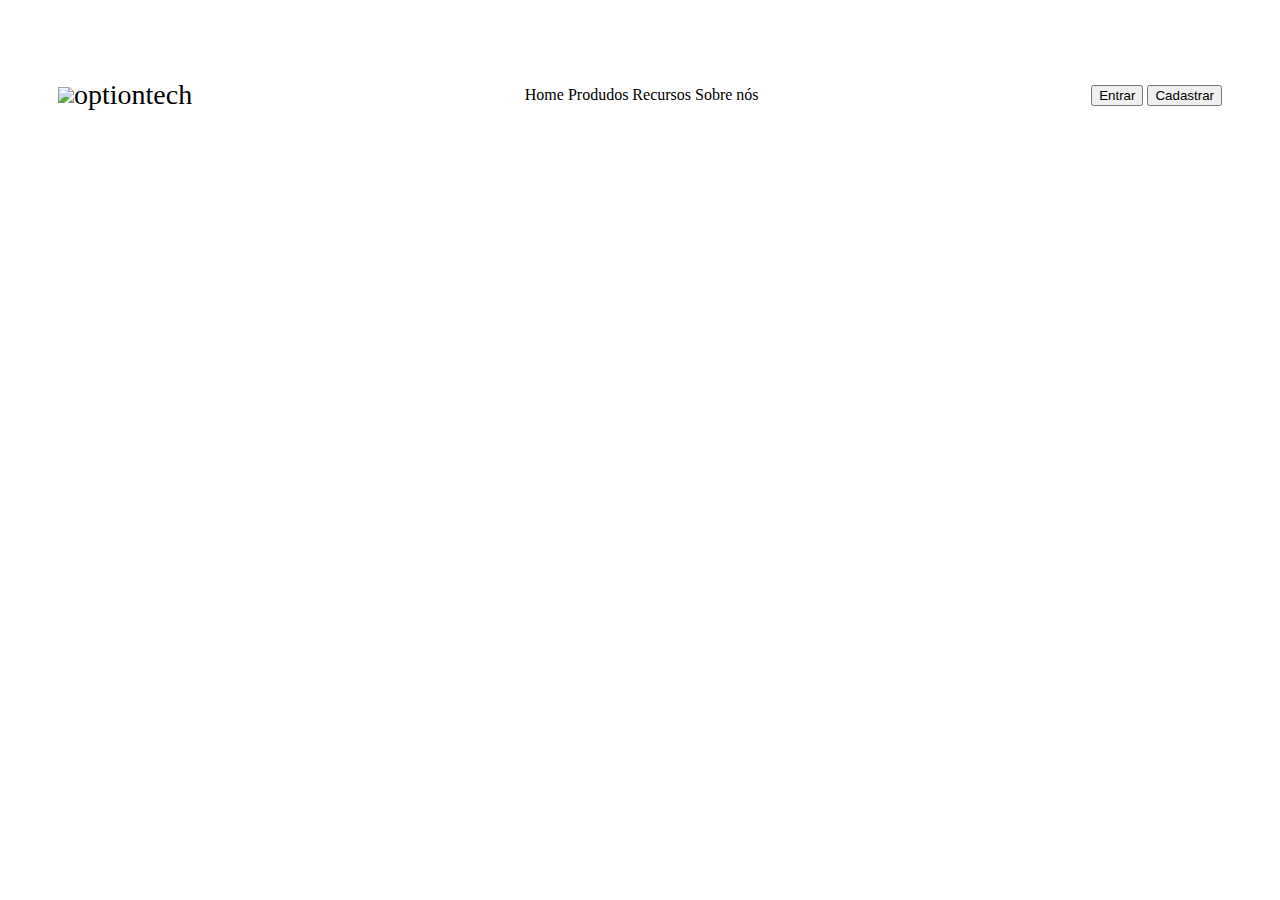
==== index.html @ b9449a47 "versao do esqueleto" ====
<!DOCTYPE html>
<html lang="pt-br">
<head>
    <meta charset="UTF-8">
    <meta http-equiv="X-UA-Compatible" content="IE=edge">
    <meta name="viewport" content="width=device-width, initial-scale=1.0">
    
    <link rel="stylesheet" type="text/css" href="estilo.css" media="screen" />
    <title>Document</title>
</head>
<body>

    <header id="NavBar">
        <section id="NavBar-Logo" class="NavBar-item" >
            <img src="logo.svg"/>
            <span>optiontech</span>
        </section>
        <section id="NavBar-paginas">
            <span>Home</span>
            
            <span>Produdos</span>
            <span>Recursos</span>
            <span>Sobre nós</span>
        </section>
        <section id="NavBar-botoes">
            <button>Entrar</button>
            <button>Cadastrar</button>
        </section>

    </header>

</body>
</html>
---- estilo.css ----
#NavBar {

    width: calv(100vw-50px) ;
    height: 10vh;
    display: flex;
    flex-wrap: nowrap;
    justify-content:space-between;
    align-items: center;
    margin: 50px;
}


.NavBar-item{
    font-size: 28px;
    display: flex;
    flex-wrap: wrap;
    align-items: center;
}
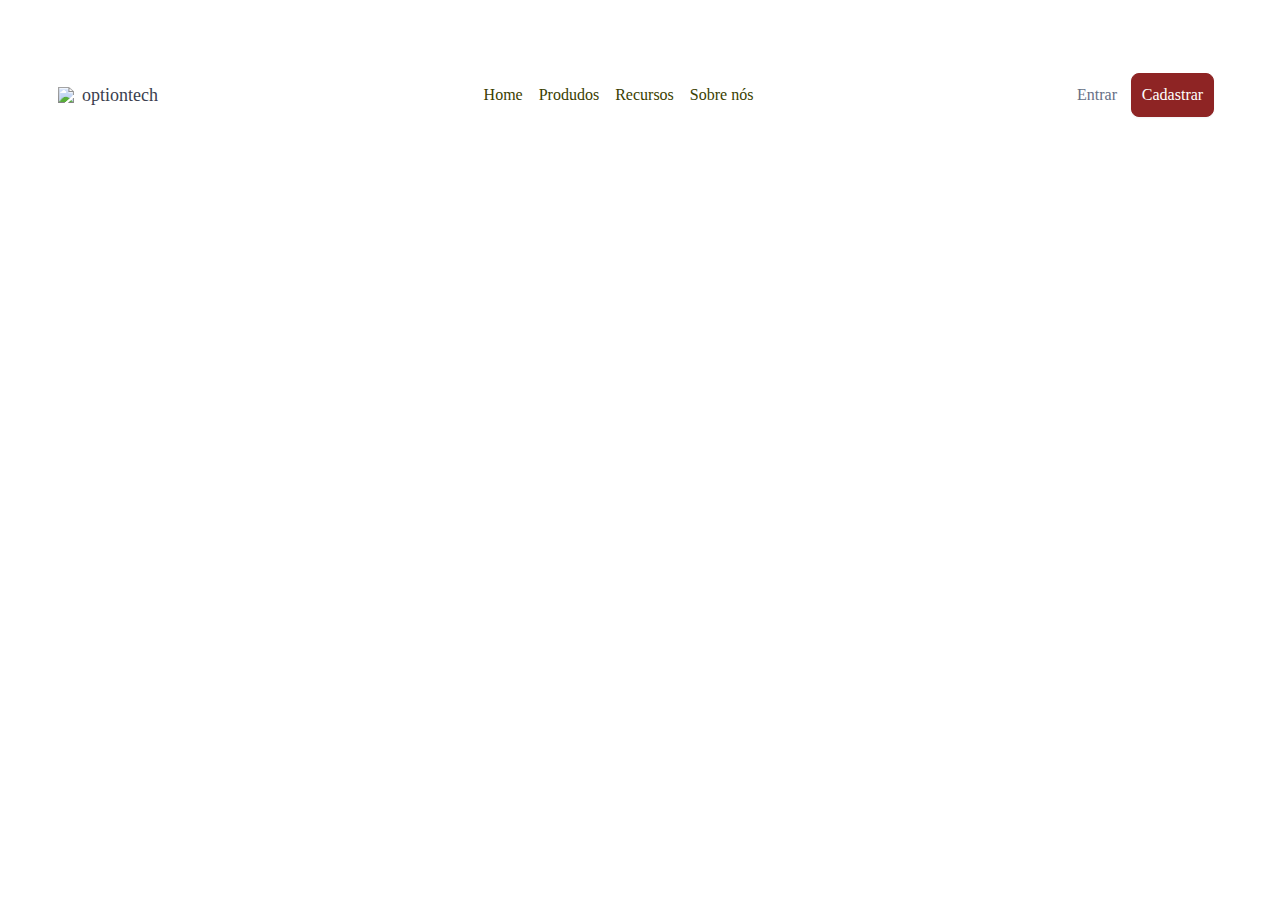
==== commit 352bffd4: "estilo da barra" ====
--- a/index.html
+++ b/index.html
@@ -13,18 +13,18 @@
     <header id="NavBar">
         <section id="NavBar-Logo" class="NavBar-item" >
             <img src="logo.svg"/>
-            <span>optiontech</span>
+            <span class="NavBar-span" >optiontech</span>
+
         </section>
-        <section id="NavBar-paginas">
-            <span>Home</span>
-            
-            <span>Produdos</span>
-            <span>Recursos</span>
-            <span>Sobre nós</span>
+        <section id="NavBar-Paginas" class="NavBar-item">
+            <span class="NavBar-span" >Home</span>
+            <span class="NavBar-span" >Produdos</span>
+            <span class="NavBar-span" >Recursos</span>
+            <span class="NavBar-span" >Sobre nós</span>
         </section>
-        <section id="NavBar-botoes">
-            <button>Entrar</button>
-            <button>Cadastrar</button>
+        <section id="NavBar-Botoes" class="NavBar-item">
+            <button id="Botao-Entrar" >Entrar</button>
+            <button id="Botao-Cadastrar"  >Cadastrar</button>
         </section>
 
     </header>
--- a/estilo.css
+++ b/estilo.css
@@ -10,9 +10,153 @@
 }
 
 
+
+
+
+
+#Teste{
+    /* Auto layout */
+
+display: flex;
+flex-direction: column;
+align-items: flex-start;
+padding: 0px;
+
+position: static;
+width: 1440px;
+height: 80px;
+left: 0px;
+top: 0px;
+
+/* Base/White */
+
+background: #FFFFFF;
+
+/* Inside auto layout */
+
+flex: none;
+order: 0;
+align-self: stretch;
+flex-grow: 0;
+margin: 0px 0px;
+height: 80px;
+}
+
 .NavBar-item{
     font-size: 28px;
     display: flex;
     flex-wrap: wrap;
     align-items: center;
-}+}
+
+
+
+
+#NavBar-Logo span{
+
+font-family: 'Inter';
+font-style: normal;
+font-weight: 500;
+font-size: 18px;
+line-height: 24px;
+
+color: #3A404E;
+
+}
+
+#NavBar-Paginas span{
+
+    font-family: 'Inter';
+    font-style: normal;
+    font-weight: 500;
+    font-size: 16px;
+    line-height: 24px;
+    
+    color: #3A4000;
+    
+    }
+
+
+.NavBar-span{
+ margin: 8px 8px;
+}
+    
+
+
+#Botao-Entrar    {
+}
+
+
+
+#Botao-Cadastrar{
+
+    display: flex;
+    flex-direction: row;
+    align-items: flex-start;
+    padding: 0px;
+    
+    position: static;
+    width: 83px;
+    height: 44px;
+    left: 0px;
+    top: 0px;
+
+    border-radius: 8px;
+    
+    /* Inside auto layout */
+
+    flex: none;
+    order: 0;
+flex-grow: 0;
+margin: 0px 12px;
+
+font-family: 'Inter';
+font-style: normal;
+font-weight: 500;
+font-size: 16px;
+line-height: 24px;
+
+
+/* Base/White */
+
+color: #FFFFFF;
+margin: 8px 8px;
+
+display: flex;
+flex-direction: row;
+justify-content: center;
+align-items: center;
+padding: 10px 18px;
+
+
+background: #8E2424;
+border: 1px solid #8E2424;
+box-sizing: border-box;
+/* Shadow/xs */
+
+box-shadow: 0px 1px 2px rgba(16, 24, 40, 0.05);
+border-radius: 8px;
+}
+
+
+
+#Botao-Entrar    {
+    border: 8px;
+    color: #667085;
+    background :#FFFFFF;
+    /* Inside auto layout */
+    
+    flex: none;
+    order: 0;
+    flex-grow: 0;
+    margin: 0px 0px;
+
+
+    font-family: 'Inter';
+    font-style: normal;
+    font-weight: 500;
+    font-size: 16px;
+    line-height: 24px;
+
+
+    }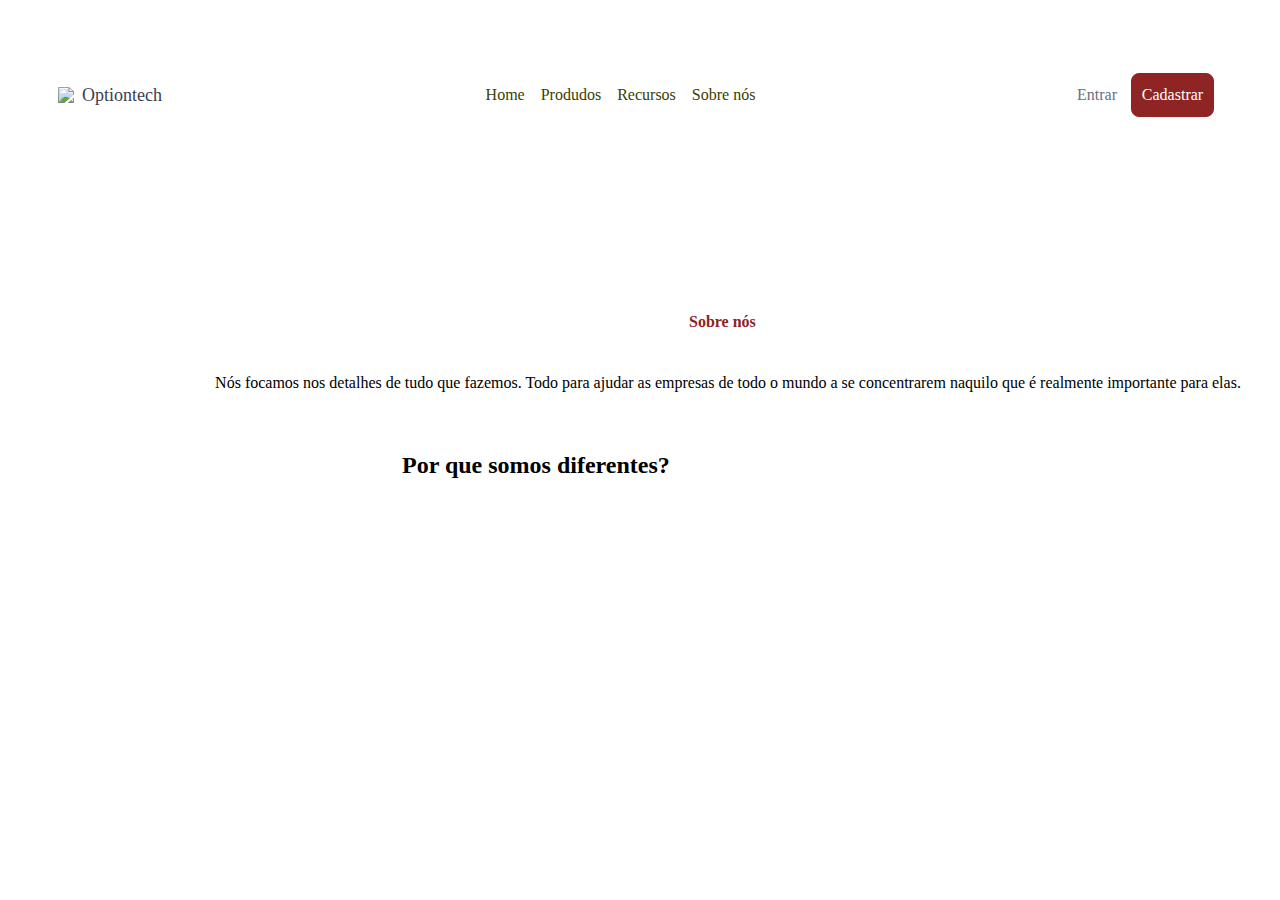
==== commit 02a76560: "ate o dia 2" ====
--- a/index.html
+++ b/index.html
@@ -13,7 +13,7 @@
     <header id="NavBar">
         <section id="NavBar-Logo" class="NavBar-item" >
             <img src="logo.svg"/>
-            <span class="NavBar-span" >optiontech</span>
+            <span class="NavBar-span" >Optiontech</span>
 
         </section>
         <section id="NavBar-Paginas" class="NavBar-item">
@@ -28,6 +28,26 @@
         </section>
 
     </header>
+    <section id="Cabecalho">
+        <span>
+            Sobre nós
+        </span>
+        <section id="Cabecalho-Container">
+            <h2>
+                Por que somos diferentes?
+            </h2>
+        </section>
+        <section>
+
+            <p>
+                Nós focamos nos detalhes de tudo que fazemos. Todo para ajudar as empresas de todo o mundo a se concentrarem naquilo que é realmente importante para elas.
+            </p>
+        </section>
+    </section>
+        
+        
+
+
 
 </body>
 </html>--- a/estilo.css
+++ b/estilo.css
@@ -1,3 +1,12 @@
+:root {
+    --text-color: #667085;
+    --main-color: #8E2424;
+  }
+
+
+
+
+
 #NavBar {
 
     width: calv(100vw-50px) ;
@@ -159,4 +168,102 @@
     line-height: 24px;
 
 
-    }+    }
+
+
+
+
+
+#Cabecalho{
+    /* Cabeçalho */
+
+
+/* Auto layout */
+
+display: flex;
+flex-direction: column;
+align-items: center;
+padding: 96px 0px;
+
+position: static;
+width: 1440px;
+height: 407px;
+left: calc(50% - 1440px/2);
+top: 80px;
+
+/* Base/White */
+
+background: #FFFFFF;
+
+/* Inside auto layout */
+flex: none;
+order: 1;
+align-self: stretch;
+flex-grow: 0;
+margin: 0px 0px;
+}
+
+
+#Cabecalho span{
+    position: static;
+width: 78px;
+height: 24px;
+left: 681px;
+top: 96px;
+
+/* Text md/Semibold */
+
+font-family: 'Inter';
+font-style: normal;
+font-weight: 600;
+font-size: 16px;
+line-height: 24px;
+/* identical to box height, or 150% */
+
+
+
+color:var(--main-color);
+
+
+/* Inside auto layout */
+
+flex: none;
+order: 0;
+flex-grow: 0;
+margin: 24px 0px;
+
+}
+
+
+#Heading-and-suppoting-text{
+}
+#Cabecalho-Container{
+
+    
+/* Container */
+
+
+/* Auto layout */
+
+display: flex;
+flex-direction: column;
+align-items: flex-start;
+padding: 0px 32px;
+
+position: static;
+width: 652px;
+height: 60px;
+left: 394px;
+top: 144px;
+
+
+/* Inside auto layout */
+
+flex: none;
+order: 1;
+flex-grow: 0;
+margin: 24px 0px;
+
+
+}
+
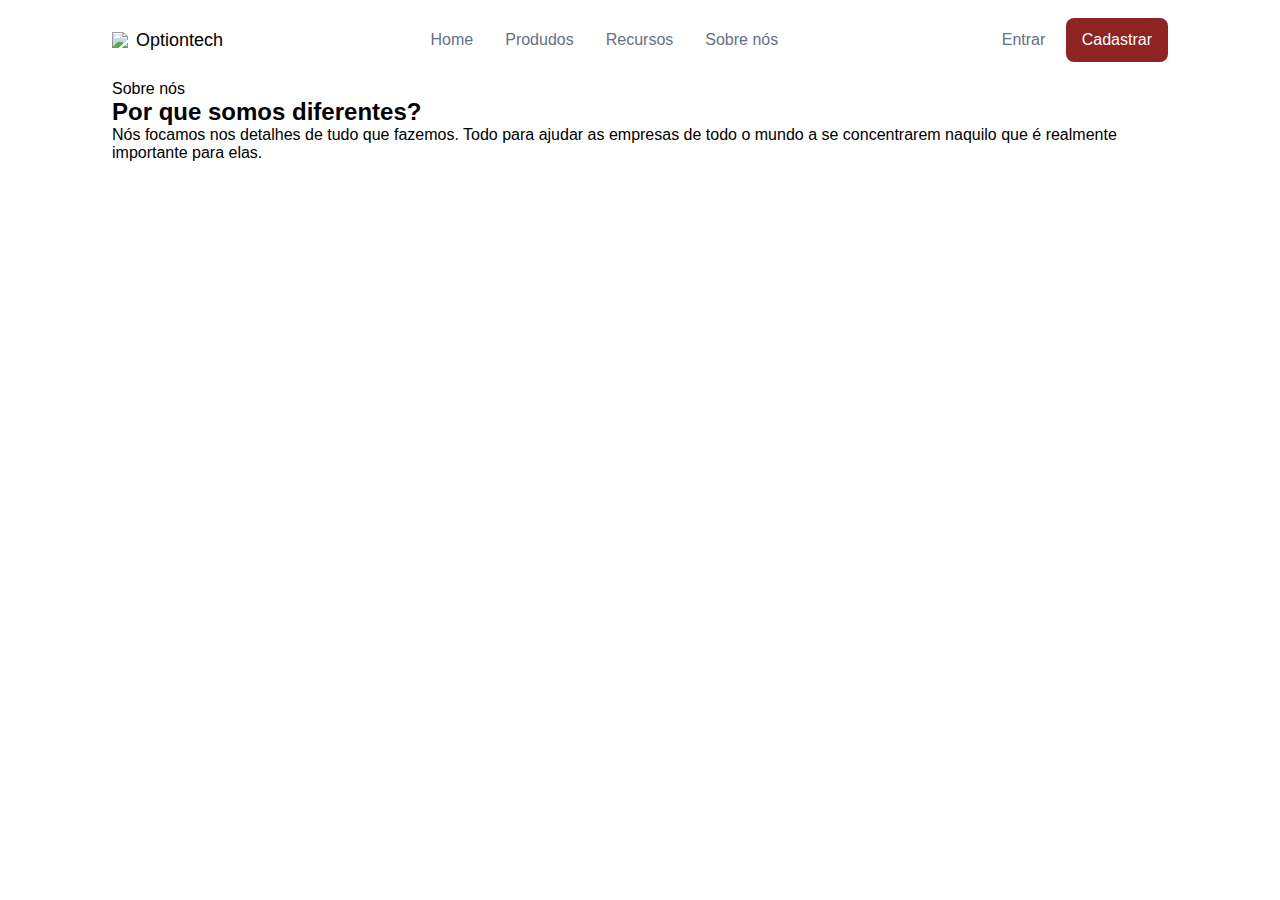
==== commit 55a29109: "navbar corrigido" ====
--- a/index.html
+++ b/index.html
@@ -10,24 +10,26 @@
 </head>
 <body>
 
-    <header id="NavBar">
-        <section id="NavBar-Logo" class="NavBar-item" >
+    <section id="NavBar">
+        <section id="NavBar-Logo" class="NavBar-item NavBar-Logo-item" >
             <img src="logo.svg"/>
             <span class="NavBar-span" >Optiontech</span>
+        </section>
 
-        </section>
-        <section id="NavBar-Paginas" class="NavBar-item">
-            <span class="NavBar-span" >Home</span>
-            <span class="NavBar-span" >Produdos</span>
-            <span class="NavBar-span" >Recursos</span>
-            <span class="NavBar-span" >Sobre nós</span>
+        <section id="NavBar-Paginas" class="NavBar-item NavBar-Paginas-item">
+            <span class="NavBar-Paginas-item" >Home</span>
+            <span class="NavBar-Paginas-item" >Produdos</span>
+            <span class="NavBar-Paginas-item" >Recursos</span>
+            <span class="NavBar-Paginas-item" >Sobre nós</span>
         </section>
         <section id="NavBar-Botoes" class="NavBar-item">
             <button id="Botao-Entrar" >Entrar</button>
             <button id="Botao-Cadastrar"  >Cadastrar</button>
         </section>
 
-    </header>
+    </section>
+
+
     <section id="Cabecalho">
         <span>
             Sobre nós
@@ -38,7 +40,6 @@
             </h2>
         </section>
         <section>
-
             <p>
                 Nós focamos nos detalhes de tudo que fazemos. Todo para ajudar as empresas de todo o mundo a se concentrarem naquilo que é realmente importante para elas.
             </p>
--- a/estilo.css
+++ b/estilo.css
@@ -1,269 +1,64 @@
-:root {
+
+  :root {
     --text-color: #667085;
     --main-color: #8E2424;
   }
-
-
+  
+  * {
+    margin: 0;
+    padding: 0;
+    box-sizing: border-box;
+    font-family: 'Inter', sans-serif;
+  }
+  
+  body {
+    width: 100%;
+    height: 100vh;
+    padding: 0px 112px;
+}
 
 
 
 #NavBar {
-
-    width: calv(100vw-50px) ;
-    height: 10vh;
+    height: 80px;
+    
     display: flex;
     flex-wrap: nowrap;
+    align-items: center;
     justify-content:space-between;
+}
+
+.NavBar-Logo-item{
+    display: flex;
     align-items: center;
-    margin: 50px;
+    gap:8px;
+    font-size: 18px;
+}
+
+.NavBar-Paginas-item{
+    display: flex;
+    align-items: center;
+    gap:32px;
+    font-size: 16px;
+    color:    var(--text-color);
 }
 
 
-
-
-
-
-#Teste{
-    /* Auto layout */
-
-display: flex;
-flex-direction: column;
-align-items: flex-start;
-padding: 0px;
-
-position: static;
-width: 1440px;
-height: 80px;
-left: 0px;
-top: 0px;
-
-/* Base/White */
-
-background: #FFFFFF;
-
-/* Inside auto layout */
-
-flex: none;
-order: 0;
-align-self: stretch;
-flex-grow: 0;
-margin: 0px 0px;
-height: 80px;
-}
-
-.NavBar-item{
-    font-size: 28px;
-    display: flex;
-    flex-wrap: wrap;
-    align-items: center;
+button{
+    padding: 0.8rem 1rem;
+    cursor: pointer;
+    border: none;
+    border-radius: 0.5rem;
+    font-weight: 500;
+    background: none;
+    color: var(--text-color);
+    font-size: 16px;    
 }
 
 
-
-
-#NavBar-Logo span{
-
-font-family: 'Inter';
-font-style: normal;
-font-weight: 500;
-font-size: 18px;
-line-height: 24px;
-
-color: #3A404E;
-
-}
-
-#NavBar-Paginas span{
-
-    font-family: 'Inter';
-    font-style: normal;
-    font-weight: 500;
-    font-size: 16px;
-    line-height: 24px;
-    
-    color: #3A4000;
-    
-    }
-
-
-.NavBar-span{
- margin: 8px 8px;
-}
-    
-
-
-#Botao-Entrar    {
+#Botao-Cadastrar{
+    background-color: var(--main-color);
+    color: #ffffff;
 }
 
 
-
-#Botao-Cadastrar{
-
-    display: flex;
-    flex-direction: row;
-    align-items: flex-start;
-    padding: 0px;
-    
-    position: static;
-    width: 83px;
-    height: 44px;
-    left: 0px;
-    top: 0px;
-
-    border-radius: 8px;
-    
-    /* Inside auto layout */
-
-    flex: none;
-    order: 0;
-flex-grow: 0;
-margin: 0px 12px;
-
-font-family: 'Inter';
-font-style: normal;
-font-weight: 500;
-font-size: 16px;
-line-height: 24px;
-
-
-/* Base/White */
-
-color: #FFFFFF;
-margin: 8px 8px;
-
-display: flex;
-flex-direction: row;
-justify-content: center;
-align-items: center;
-padding: 10px 18px;
-
-
-background: #8E2424;
-border: 1px solid #8E2424;
-box-sizing: border-box;
-/* Shadow/xs */
-
-box-shadow: 0px 1px 2px rgba(16, 24, 40, 0.05);
-border-radius: 8px;
-}
-
-
-
-#Botao-Entrar    {
-    border: 8px;
-    color: #667085;
-    background :#FFFFFF;
-    /* Inside auto layout */
-    
-    flex: none;
-    order: 0;
-    flex-grow: 0;
-    margin: 0px 0px;
-
-
-    font-family: 'Inter';
-    font-style: normal;
-    font-weight: 500;
-    font-size: 16px;
-    line-height: 24px;
-
-
-    }
-
-
-
-
-
-#Cabecalho{
-    /* Cabeçalho */
-
-
-/* Auto layout */
-
-display: flex;
-flex-direction: column;
-align-items: center;
-padding: 96px 0px;
-
-position: static;
-width: 1440px;
-height: 407px;
-left: calc(50% - 1440px/2);
-top: 80px;
-
-/* Base/White */
-
-background: #FFFFFF;
-
-/* Inside auto layout */
-flex: none;
-order: 1;
-align-self: stretch;
-flex-grow: 0;
-margin: 0px 0px;
-}
-
-
-#Cabecalho span{
-    position: static;
-width: 78px;
-height: 24px;
-left: 681px;
-top: 96px;
-
-/* Text md/Semibold */
-
-font-family: 'Inter';
-font-style: normal;
-font-weight: 600;
-font-size: 16px;
-line-height: 24px;
-/* identical to box height, or 150% */
-
-
-
-color:var(--main-color);
-
-
-/* Inside auto layout */
-
-flex: none;
-order: 0;
-flex-grow: 0;
-margin: 24px 0px;
-
-}
-
-
-#Heading-and-suppoting-text{
-}
-#Cabecalho-Container{
-
-    
-/* Container */
-
-
-/* Auto layout */
-
-display: flex;
-flex-direction: column;
-align-items: flex-start;
-padding: 0px 32px;
-
-position: static;
-width: 652px;
-height: 60px;
-left: 394px;
-top: 144px;
-
-
-/* Inside auto layout */
-
-flex: none;
-order: 1;
-flex-grow: 0;
-margin: 24px 0px;
-
-
-}
-
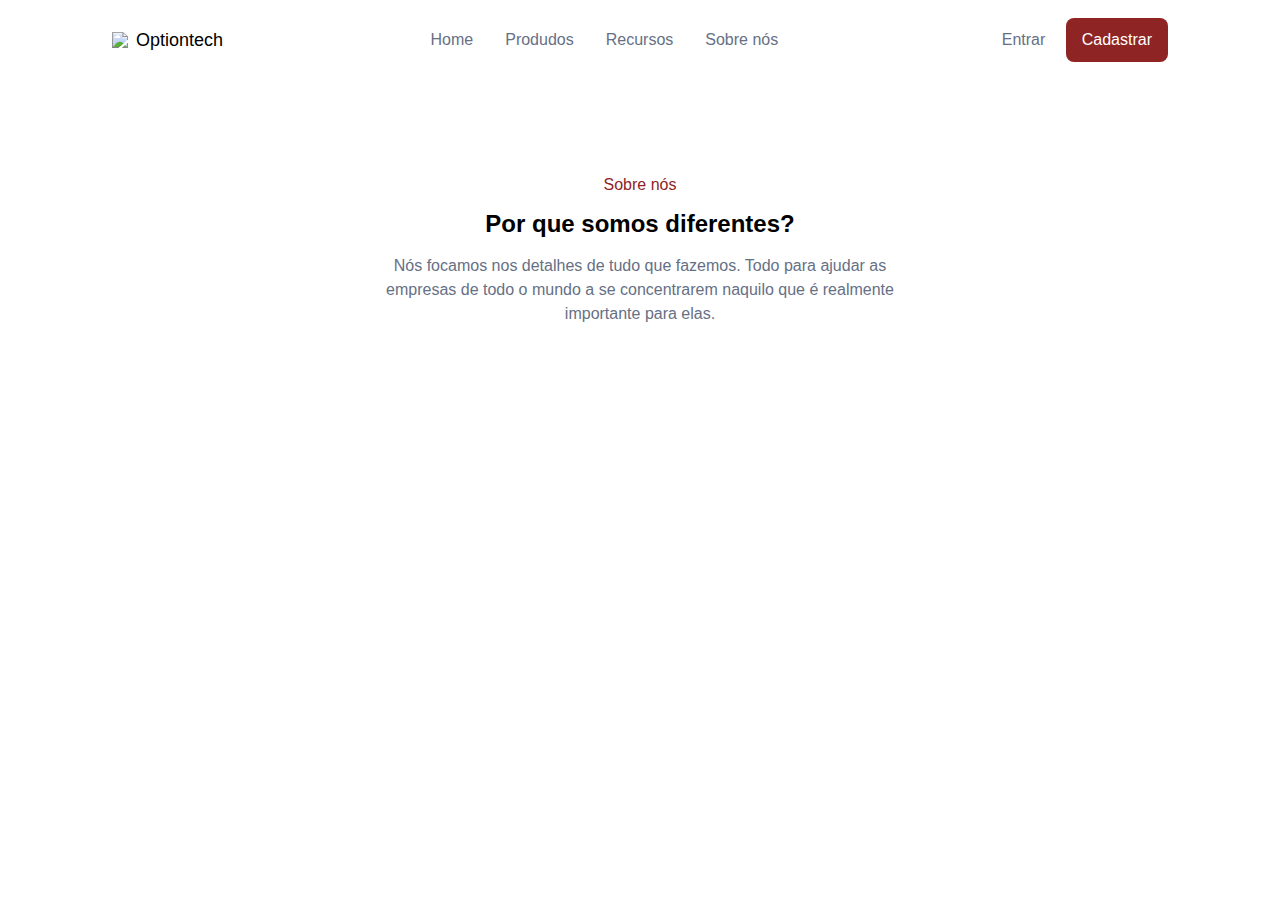
==== commit ed575517: "cabecalho corrigido" ====
--- a/index.html
+++ b/index.html
@@ -34,16 +34,12 @@
         <span>
             Sobre nós
         </span>
-        <section id="Cabecalho-Container">
-            <h2>
-                Por que somos diferentes?
-            </h2>
-        </section>
-        <section>
-            <p>
-                Nós focamos nos detalhes de tudo que fazemos. Todo para ajudar as empresas de todo o mundo a se concentrarem naquilo que é realmente importante para elas.
-            </p>
-        </section>
+        <h2>
+            Por que somos diferentes?
+        </h2>
+        <p>
+            Nós focamos nos detalhes de tudo que fazemos. Todo para ajudar as empresas de todo o mundo a se concentrarem naquilo que é realmente importante para elas.
+        </p>
     </section>
         
         
--- a/estilo.css
+++ b/estilo.css
@@ -62,3 +62,28 @@
 }
 
 
+
+#Cabecalho{
+    margin-top: 96px;
+    display: flex;
+    flex-direction: column;
+    align-items: center;
+    gap: 16px;
+
+}
+
+
+#Cabecalho span {
+    color: var(--main-color);
+  }
+  
+  #Cabecalho h1 {
+    font-size: 2rem;
+  }
+  
+  #Cabecalho p {
+    color: var(--text-color);
+    max-width: 50%;
+    text-align: center;
+    line-height: 1.5rem;
+  }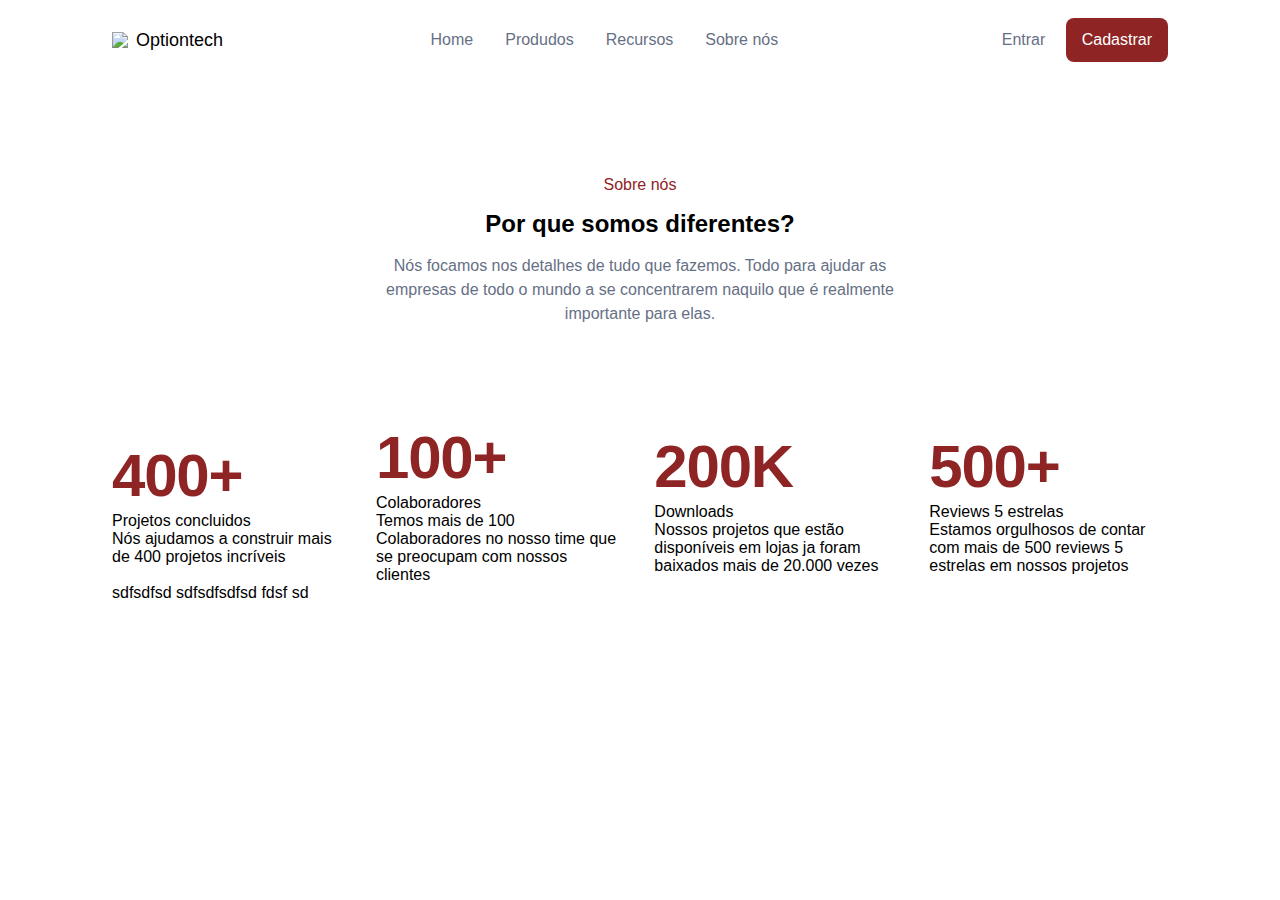
==== commit 18b53ba9: "Metrica" ====
--- a/index.html
+++ b/index.html
@@ -41,8 +41,50 @@
             Nós focamos nos detalhes de tudo que fazemos. Todo para ajudar as empresas de todo o mundo a se concentrarem naquilo que é realmente importante para elas.
         </p>
     </section>
+    <section id="Metricas">
+        <article>
+            <h2>400+</h2>
+            <span>Projetos concluidos</span>
+            <p>
+                Nós ajudamos a construir mais de 400 projetos incríveis
+            </p>
+        </article>
+        <article>
+            <h2>100+</h2>
+            <span>Colaboradores</span>
+            <p>
+                Temos mais de 100 Colaboradores no nosso time que se preocupam com nossos clientes
+            </p>
+        </article>
+        <article>
+            <h2>200K</h2>
+            <span>Downloads</span>
+            <p>
+                Nossos projetos que estão disponíveis em lojas ja foram baixados mais de 20.000 vezes
+            </p>
+        </article>
+
+        <article>
+            <h2>500+</h2>
+            <span>Reviews 5 estrelas</span>
+            <p>
+                Estamos orgulhosos de contar com mais de 500 reviews 5 estrelas em nossos projetos
+                
+            </p>
+        </article>
+
+
+
+
+    </section>
         
-        
+<p>
+
+    sdfsdfsd
+    sdfsdfsdfsd
+    fdsf
+    sd
+</p>
 
 
 
--- a/estilo.css
+++ b/estilo.css
@@ -13,7 +13,6 @@
   
   body {
     width: 100%;
-    height: 100vh;
     padding: 0px 112px;
 }
 
@@ -65,25 +64,57 @@
 
 #Cabecalho{
     margin-top: 96px;
+    
     display: flex;
     flex-direction: column;
     align-items: center;
     gap: 16px;
-
+    
 }
 
 
 #Cabecalho span {
     color: var(--main-color);
-  }
-  
-  #Cabecalho h1 {
+}
+
+#Cabecalho h1 {
     font-size: 2rem;
-  }
-  
-  #Cabecalho p {
+}
+
+#Cabecalho p {
     color: var(--text-color);
     max-width: 50%;
     text-align: center;
     line-height: 1.5rem;
-  }+}
+
+
+#Metricas{
+    margin-top: 96px;
+      flex-wrap: nowrap;
+      margin-top: 96px;
+      display: flex;
+      
+      align-items: center;
+      gap: 32px;
+      
+    }
+    
+    
+    article{
+        min-width: calc( 25% - 32px );
+    }
+    
+    article h2 {
+        
+        
+
+    font-style: normal;
+    font-weight: 600;
+    font-size: 60px;
+    line-height: 72px;
+    letter-spacing: -0.02em;
+    color: var(--main-color);
+    
+}
+
